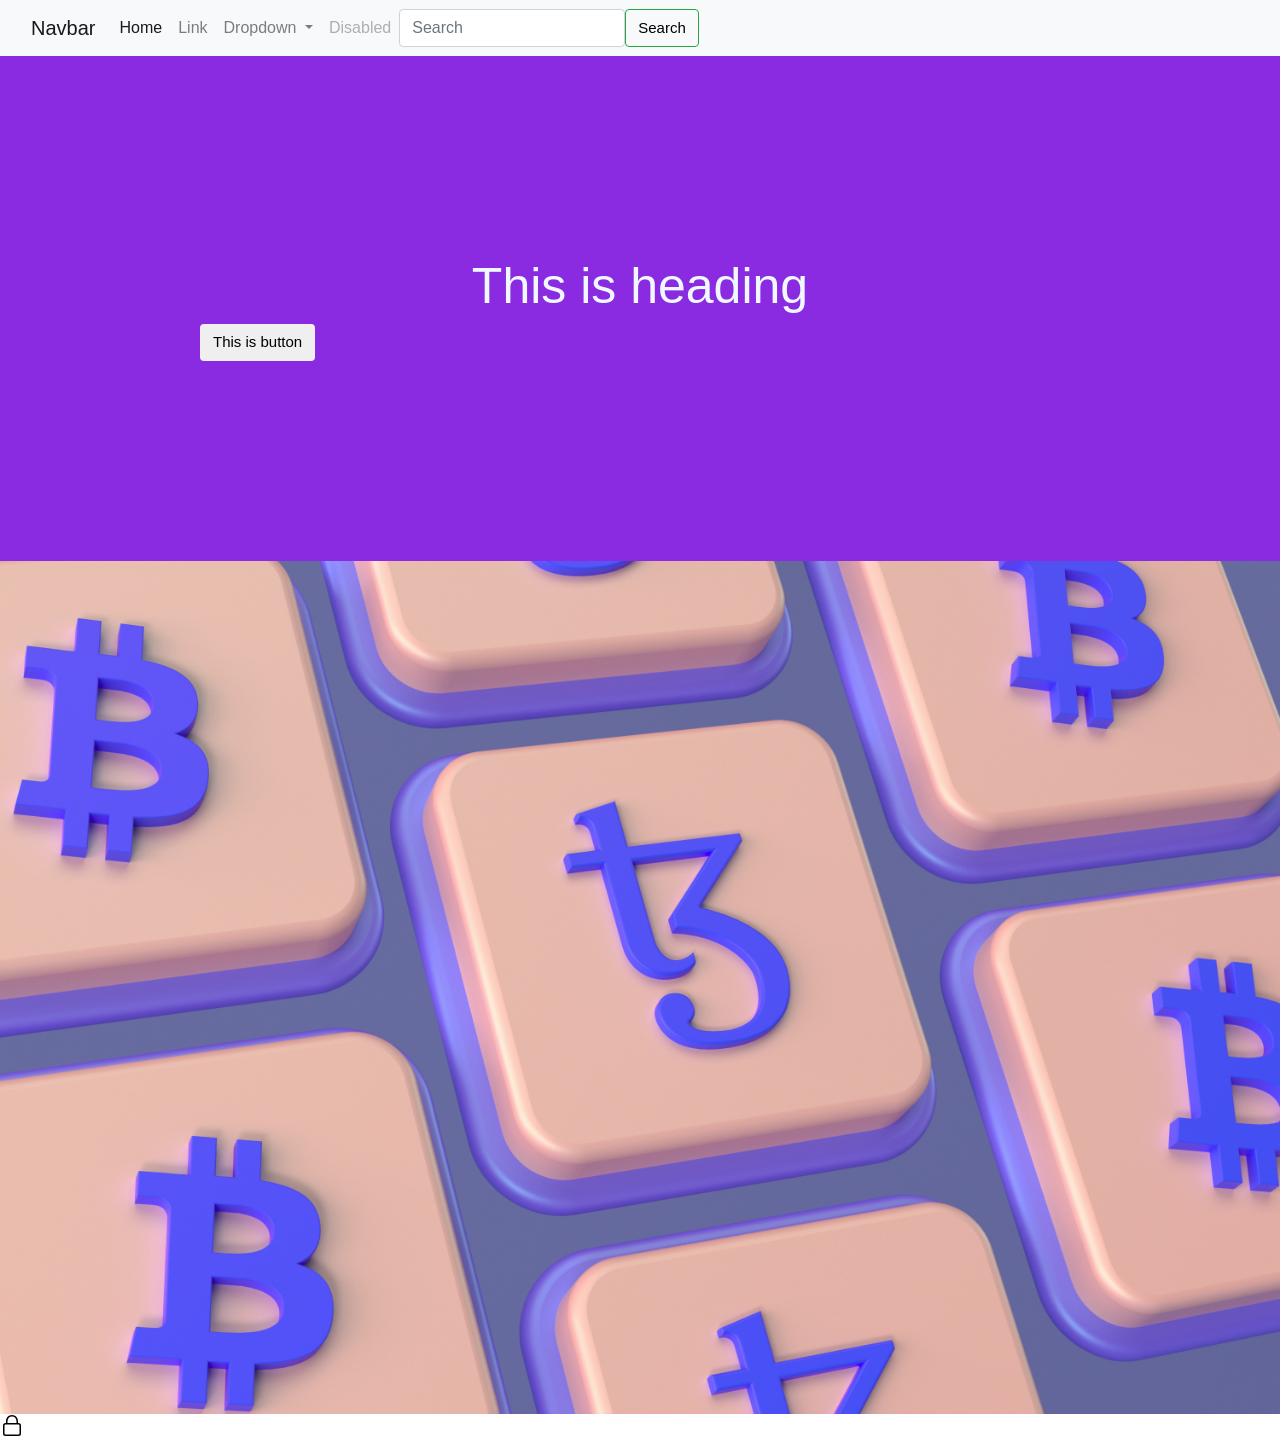
==== index.html @ cac15265 "Rename 9B.html to index.html" ====
<!DOCTYPE html>
<html lang="en">
<head>
<title>9B</title>
<meta charset="utf-8">
<meta name="viewport" content="width=device-width, initial-scale=1">
<link rel="stylesheet" href="https://cdn.jsdelivr.net/npm/bootstrap@4.0.0/dist/css/bootstrap.min.css" integrity="sha384-Gn5384xqQ1aoWXA+058RXPxPg6fy4IWvTNh0E263XmFcJlSAwiGgFAW/dAiS6JXm" crossorigin="anonymous">
<link rel="stylesheet" href = "Style.9B.css">
</head>
<body>

<nav class="navbar navbar-expand-lg navbar-light bg-light">
  <div class="container-fluid">
    <a class="navbar-brand" href="#">Navbar</a>
    <button class="navbar-toggler" type="button" data-bs-toggle="collapse" data-bs-target="#navbarSupportedContent" aria-controls="navbarSupportedContent" aria-expanded="false" aria-label="Toggle navigation">
      <span class="navbar-toggler-icon"></span>
    </button>
    <div class="collapse navbar-collapse" id="navbarSupportedContent">
      <ul class="navbar-nav me-auto mb-2 mb-lg-0">
        <li class="nav-item">
          <a class="nav-link active" aria-current="page" href="#">Home</a>
        </li>
        <li class="nav-item">
          <a class="nav-link" href="#">Link</a>
        </li>
        <li class="nav-item dropdown">
          <a class="nav-link dropdown-toggle" href="#" id="navbarDropdown" role="button" data-bs-toggle="dropdown" aria-expanded="false">
            Dropdown
          </a>
          <ul class="dropdown-menu" aria-labelledby="navbarDropdown">
            <li><a class="dropdown-item" href="#">Action</a></li>
            <li><a class="dropdown-item" href="#">Another action</a></li>
            <li><hr class="dropdown-divider"></li>
            <li><a class="dropdown-item" href="#">Something else here</a></li>
          </ul>
        </li>
        <li class="nav-item">
          <a class="nav-link disabled">Disabled</a>
        </li>
      </ul>
      <form class="d-flex">
        <input class="form-control me-2" type="search" placeholder="Search" aria-label="Search">
        <button class="btn btn-outline-success" type="submit">Search</button>
      </form>
    </div>
  </div>
</nav>

<div class="heading">
<h1>This is heading</h1>
<button type="button" class="btn">This is button</button>
</div>

<img src="Nappis.jpg" class="img-fluid" alt="Responsive image">

<svg xmlns="http://www.w3.org/2000/svg" viewBox="0 0 24 24" width="24" height="24"><path fill-rule="evenodd" d="M6 9V7.25C6 3.845 8.503 1 12 1s6 2.845 6 6.25V9h.5a2.5 2.5 0 012.5 2.5v8a2.5 2.5 0 01-2.5 2.5h-13A2.5 2.5 0 013 19.5v-8A2.5 2.5 0 015.5 9H6zm1.5-1.75C7.5 4.58 9.422 2.5 12 2.5c2.578 0 4.5 2.08 4.5 4.75V9h-9V7.25zm-3 4.25a1 1 0 011-1h13a1 1 0 011 1v8a1 1 0 01-1 1h-13a1 1 0 01-1-1v-8z"></path></svg>
---- Style.9B.css ----
.img-fluid   {
max-width: 100%;
height: auto;
}



.heading   {
    width: 100%;
    padding: 200px;
    background-color: blueviolet;
}

h1   {
    text-align: center;
    font-size: 50px;
    color: aliceblue;
}

.btn  {
    font-size: 15px;
    color:black;
}
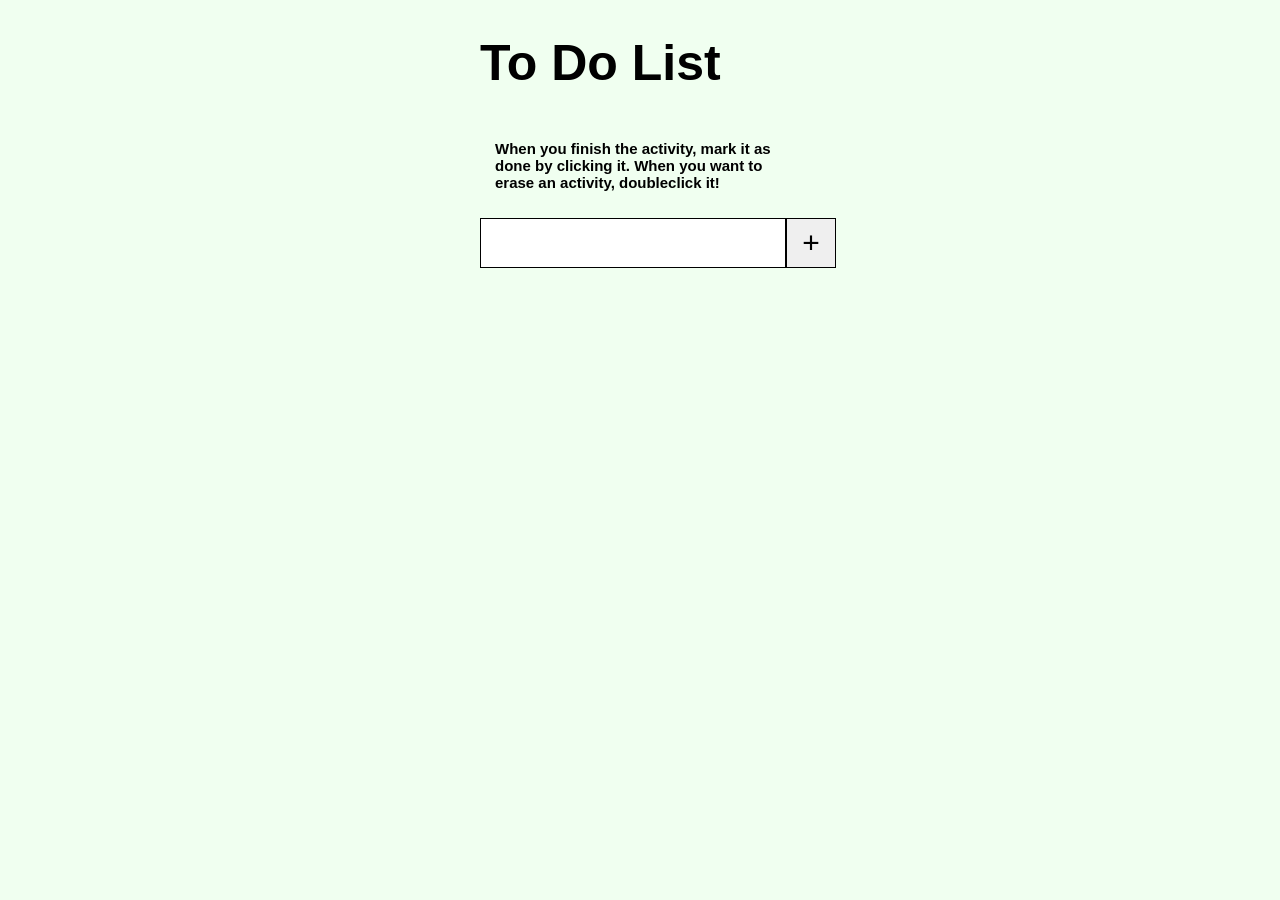
==== commit cfa57e39: "Add files via upload" ====
--- a/index.html
+++ b/index.html
@@ -1,56 +1,27 @@
 <!DOCTYPE html>
 <html lang="en">
+
 <head>
-<title>9B</title>
-<meta charset="utf-8">
-<meta name="viewport" content="width=device-width, initial-scale=1">
-<link rel="stylesheet" href="https://cdn.jsdelivr.net/npm/bootstrap@4.0.0/dist/css/bootstrap.min.css" integrity="sha384-Gn5384xqQ1aoWXA+058RXPxPg6fy4IWvTNh0E263XmFcJlSAwiGgFAW/dAiS6JXm" crossorigin="anonymous">
-<link rel="stylesheet" href = "Style.9B.css">
+    <meta charset="UTF-8">
+    <meta name ="viewport" content="width=device-width, initial-scale=1.0">
+    <link rel ="stylesheet" href="style.css">
+    <title>To Do List</title>
+
 </head>
-<body>
 
-<nav class="navbar navbar-expand-lg navbar-light bg-light">
-  <div class="container-fluid">
-    <a class="navbar-brand" href="#">Navbar</a>
-    <button class="navbar-toggler" type="button" data-bs-toggle="collapse" data-bs-target="#navbarSupportedContent" aria-controls="navbarSupportedContent" aria-expanded="false" aria-label="Toggle navigation">
-      <span class="navbar-toggler-icon"></span>
-    </button>
-    <div class="collapse navbar-collapse" id="navbarSupportedContent">
-      <ul class="navbar-nav me-auto mb-2 mb-lg-0">
-        <li class="nav-item">
-          <a class="nav-link active" aria-current="page" href="#">Home</a>
-        </li>
-        <li class="nav-item">
-          <a class="nav-link" href="#">Link</a>
-        </li>
-        <li class="nav-item dropdown">
-          <a class="nav-link dropdown-toggle" href="#" id="navbarDropdown" role="button" data-bs-toggle="dropdown" aria-expanded="false">
-            Dropdown
-          </a>
-          <ul class="dropdown-menu" aria-labelledby="navbarDropdown">
-            <li><a class="dropdown-item" href="#">Action</a></li>
-            <li><a class="dropdown-item" href="#">Another action</a></li>
-            <li><hr class="dropdown-divider"></li>
-            <li><a class="dropdown-item" href="#">Something else here</a></li>
-          </ul>
-        </li>
-        <li class="nav-item">
-          <a class="nav-link disabled">Disabled</a>
-        </li>
-      </ul>
-      <form class="d-flex">
-        <input class="form-control me-2" type="search" placeholder="Search" aria-label="Search">
-        <button class="btn btn-outline-success" type="submit">Search</button>
-      </form>
+<body onload="loadtodos()">
+
+    <h1>To Do List</h1>
+
+    <h2>When you finish the activity, mark it as done by clicking it. When you want to erase an activity, doubleclick it!</h2>
+    
+    <div class="container">
+        <input id="inputField" type="text"><button id="addToDo" required>+</button>
+        <div class="to-dos" id="toDoContainer">
+        </div>
     </div>
-  </div>
-</nav>
 
-<div class="heading">
-<h1>This is heading</h1>
-<button type="button" class="btn">This is button</button>
-</div>
-
-<img src="Nappis.jpg" class="img-fluid" alt="Responsive image">
-
-<svg xmlns="http://www.w3.org/2000/svg" viewBox="0 0 24 24" width="24" height="24"><path fill-rule="evenodd" d="M6 9V7.25C6 3.845 8.503 1 12 1s6 2.845 6 6.25V9h.5a2.5 2.5 0 012.5 2.5v8a2.5 2.5 0 01-2.5 2.5h-13A2.5 2.5 0 013 19.5v-8A2.5 2.5 0 015.5 9H6zm1.5-1.75C7.5 4.58 9.422 2.5 12 2.5c2.578 0 4.5 2.08 4.5 4.75V9h-9V7.25zm-3 4.25a1 1 0 011-1h13a1 1 0 011 1v8a1 1 0 01-1 1h-13a1 1 0 01-1-1v-8z"></path></svg>
+    <script src="main.js"></script>  
+    
+</body>
+</html>
--- a/style.css
+++ b/style.css
@@ -0,0 +1,49 @@
+html, body {
+    width: 50%;
+    margin: 0 auto;
+    font-family: Arial, Helvetica, sans-serif;
+    background-color:honeydew;
+}
+
+h1         {
+    vertical-align: middle;
+    font-size: 50px;
+}
+
+h2         {
+    vertical-align: middle;
+    font-size: 15px;
+    padding: 15px;
+}
+
+.container {
+    width: 380px;
+}
+
+#inputField {
+    width: 300px;
+    height: 46px;
+    border-width: 0;
+    border: 1px solid black;
+    outline: none;
+    font-size: 25px;
+    vertical-align: middle;
+}
+
+#addToDo {
+    height: 50px;
+    width: 50px;
+    border: 1px solid black;
+    vertical-align: middle;
+    font-size: 30px;
+}
+
+.paragraph-styling {
+    margin: 0;
+    cursor: pointer;
+    font-size: 20px;
+}
+
+.to-dos {
+    margin-top: 25px;
+}
